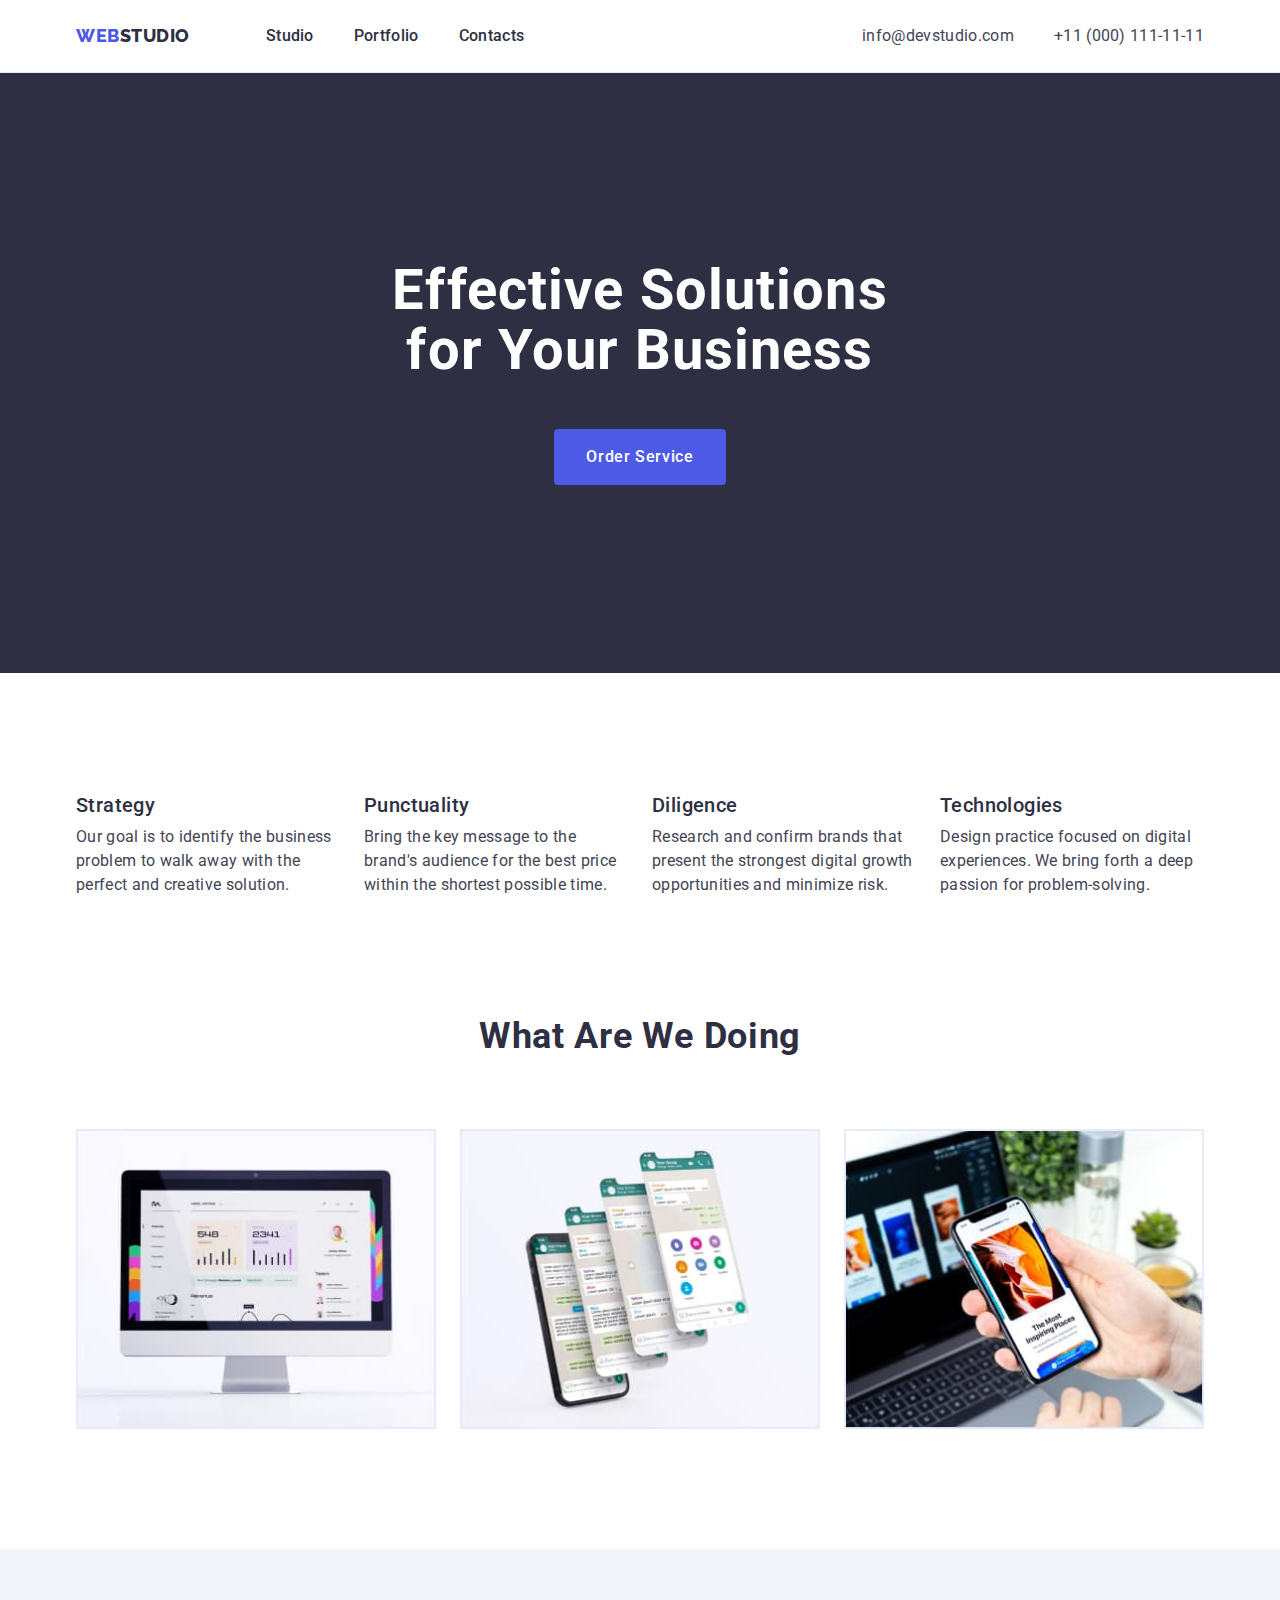
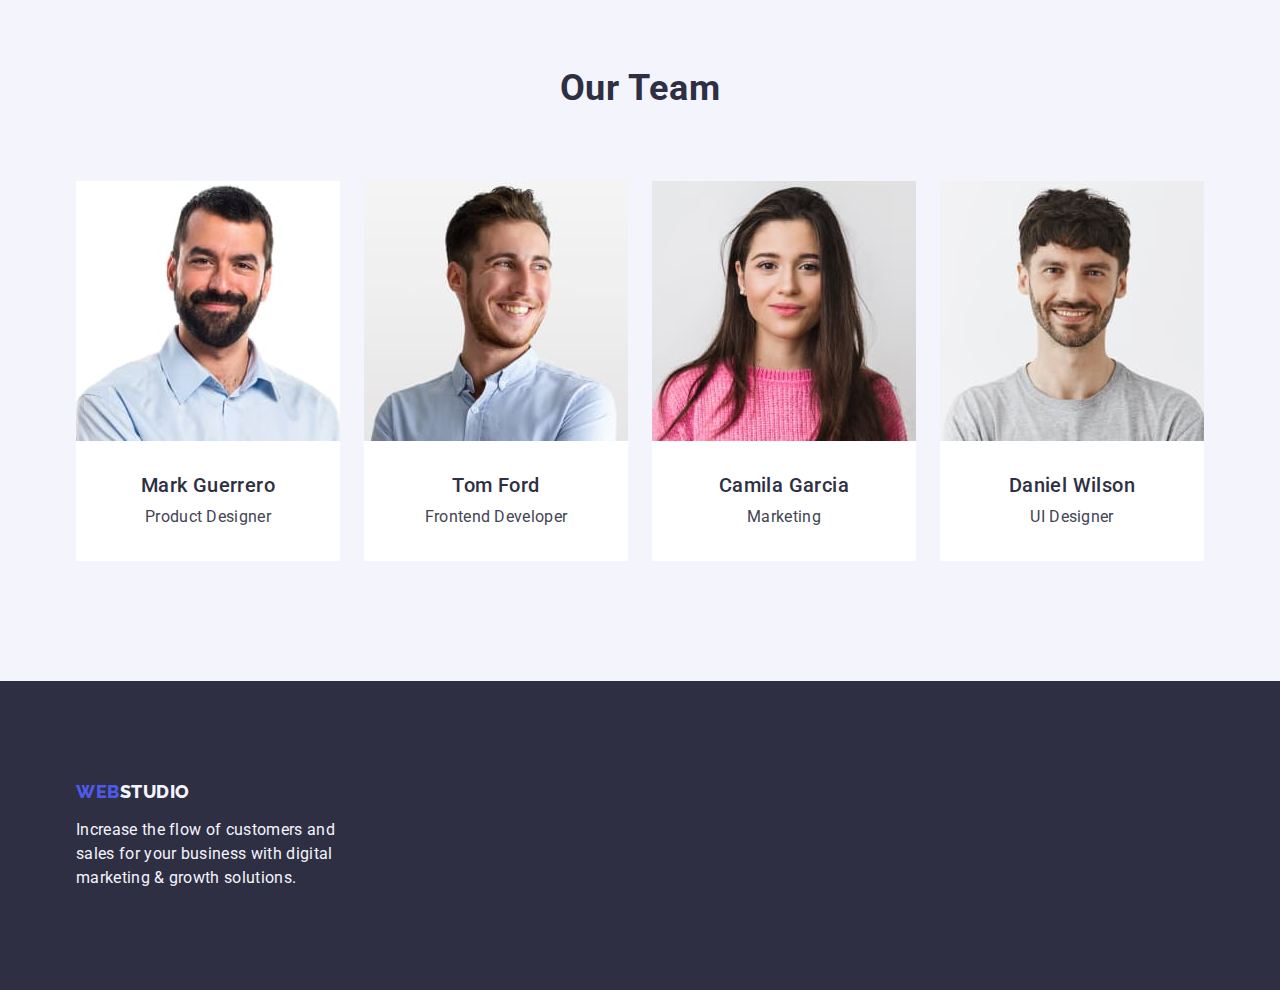
==== index.html @ 4c24cb0a "Initial commit" ====
<!DOCTYPE html>
<html lang="en">
<head>
    <meta charset="UTF-8">
    <meta http-equiv="X-UA-Compatible" content="IE=edge">
    <meta name="viewport" content="width=device-width, initial-scale=1.0">
    <title>WebStudio</title>
    <link rel="preconnect" href="https://fonts.googleapis.com">
    <link rel="preconnect" href="https://fonts.gstatic.com" crossorigin>
    <link href="https://fonts.googleapis.com/css2?family=Raleway:wght@800&family=Roboto:wght@400;500;700;900&display=swap" rel="stylesheet">
    <link rel="stylesheet" href="https://cdnjs.cloudflare.com/ajax/libs/modern-normalize/1.1.0/modern-normalize.min.css">
    <link rel="stylesheet" href="./css/styles.css">
</head>

<body>
    <header class="header">
    <div class="container header-container">

    <nav class="navigation">
              <a class="logo link" href="./index.html">
                Web<span class="accentlogo">Studio</span></a>

       <ul class="menu-list list">
        <li class="menu-list-items">
            <a class="menu-list-item link" href="./index.html">Studio</a>
        </li>
        <li class="menu-list-items">
            <a class="menu-list-item link" href="./portfolio.html">Portfolio</a>
        </li>
        <li class="menu-list-items">
            <a class="menu-list-item link" href="">Contacts</a>
        </li>
       </ul>
        </nav>

    <address class="contact">
       <ul class="contacts-list list">
        <li class="contacts-links">
            <a class="contact-link link" href="mailto:info@devstudio.com">info@devstudio.com</a>
        </li>
        <li class="contacts-links">
            <a class="contact-link link" href="tel:+11(000)1111111">+11 (000) 111-11-11</a>
        </li>
       </ul>
      </address>
      </div>
      

    </header>


    <main>
         
         <!--HERO-->

        <section class="hero"> 
        <div class="container">

         <h1 class="main-title">Effective Solutions for Your Business</h1>
        <button class="modal-btn btn" type="button">Order Service</button>
        </div>
        </section>

        <!--опис сайту-->

        <section class="content section">
            <div class="container">   
             <h2 class="visually-hidden title">content</h2>  
            <ul class="content-list list">
                <li class="content-item-box">
                    <h3 class="content-title">Strategy</h3>
                    <p class="content-item">Our goal is to identify the business
                        problem to walk away with the perfect and creative solution. </p>
                </li>
                <li class="content-item-box">
                    <h3 class="content-title">Punctuality</h3>
                    <p class="content-item">Bring the key message to the brand's audience for the best price within the shortest possible time.</p>
                </li>
                <li class="content-item-box">
                    <h3 class="content-title">Diligence</h3>
                    <p class="content-item">Research and confirm brands that present the strongest digital growth opportunities and minimize risk.</p>
                </li>
                <li class="content-item-box">
                    <h3 class="content-title">Technologies</h3>
                    <p class="content-item">Design practice focused on digital experiences. We bring forth a deep passion for problem-solving.</p>
                </li>
            </ul>
        </div>
        </section>

        <!--Галерея-->

        <section class="gallery section">
            <div class="container">
            <h2 class="gallery-title title">What are we doing</h2>
            <ul class=" gallery-items list">
                <li class="gallery-items-box">
                    <img class="gallery-img" src="./images/gadgets/Rectangle711.jpg" 
                     alt="monitor"
                     width="360"
                     height="300">  
                     
                </li>
                <li class="gallery-items-box">
                    <img class="gallery-img" src="./images/gadgets/Rectangle712.jpg" 
                    alt="screen"
                    width="360"
                    height="300">
                </li>
                <li class="gallery-items-box">
                    <img class="gallery-img" src="./images/gadgets/Rectangle713.jpg" 
                     alt="mobilephone"
                     width="360"
                     height="300">
                </li>
            </ul>
        </div>
        </section> 
 
        <!--співробітники--> 

        <section class="user-team section">
            <div class="container">
            <h2 class="user-title title">Our Team</h2>

            <ul class="users-team  list">
                <li class="users-team-box">
                    <img class="users-team-foto" src="./images/staff/img1.jpg" 
                    alt="Mark Guerrero"
                    width="264"
                    height="260">
                    <div class="user-team-wrapper">
                    <h3 class="user-name">Mark Guerrero</h3>
                    <p class="user-position">Product Designer</p>
                </div>
                </li>
                <li class="users-team-box">
                    <img class="users-team-foto" src="./images/staff/img2.jpg" 
                     alt="Tom Ford"
                     width="264"
                     height="260">
                     <div class="user-team-wrapper">
                    <h3 class="user-name">Tom Ford</h3>
                    <p class="user-position">Frontend Developer</p>
                </div>
                </li>
                <li class="users-team-box">
                    <img class="users-team-foto" src="./images/staff/img3.jpg" 
                     alt="Camila Garcia"
                     width="264"
                     height="260">
                     <div class="user-team-wrapper">
                    <h3 class="user-name">Camila Garcia</h3>
                    <p class="user-position">Marketing</p>
                </div>
                </li>
                <li class="users-team-box">
                    <img class="users-team-foto" src="./images/staff/img4.jpg" 
                     alt="Daniel Wilson"
                     width="264"
                     height="260">
                     <div class="user-team-wrapper">
                    <h3 class="user-name">Daniel Wilson</h3>
                    <p class="user-position">UI Designer</p>
                </div>
                </li>
            </ul>
        </div>
        </section>
    </main>

      <!--Контакты-->  

    <footer class="contact-footer">
        <div class="container">
        <a class="logo-footer link" href="./index.html">
            Web<span class="accentlogo-contacts">Studio</span></a>
        <p class="contact-text">Increase the flow of customers and sales for your business with digital marketing & growth solutions.</p>
    </div>
    </footer>
    
</body>
</html>
---- css/styles.css ----
:root {
  --primary-font-family: "Roboto", sans-serif;
  --secondary-font-family: "Raleway", sans-serif;
  --primary-text-main:#2E2F42;
  --secondary-text-main:#434455;
  --accent-color: #4D5AE5;
  --text-hero-footer: #FFFFFF; 
}


body {
  font-family: var(--primary-font-family);
  color: var(--secondary-text-main);
  background-color: var(--text-hero-footer);
}



.list {
  list-style: none;
}

.link {
  text-decoration: none;
}
h1,
h2,
h3,
h4,
p {
margin-top: 0;
margin-bottom: 0;
}
ul,
ol {
margin-top: 0;
margin-bottom: 0;
padding-left: 0;
}
img {
display: block;
}

.container {
  width: 1158px;
  margin-left: auto;
  margin-right: auto;
  padding: 0 15px;
  }


.section {
padding-top: 120px;
padding-bottom: 120px;
}

.title {
  margin-bottom: 72px;
}

.btn {
  border: none;
}

.visually-hidden {
  position: absolute;
  width: 1px;
  height: 1px;
  margin: -1px;
  border: 0;
  padding: 0;
  white-space: nowrap;
  clip-path: inset(100%);
  clip: rect(0 0 0 0);
  overflow: hidden;  

} 


/*====Шапка с навигацией====*/

 
.header {
display: flex;
align-items: center;
border-bottom: 1px solid #E7E9FC;
padding: 24px 0;
 
}
.header-container {
display: flex;
align-items: center;
justify-content: space-between;

}  
 
 
.navigation { 
display: flex;
align-items: center;


}

.menu-list {   
display: flex;   
    

} 

     
.logo {
  margin-right: 76px;
  font-family: var(--secondary-font-family);
  font-weight: 800;  
  font-size: 18px;
  line-height: 1.17;
  letter-spacing: 0.03em;
  color: var(--accent-color);
  text-transform: uppercase;
}

.accentlogo {
  color: var(--primary-text-main);
}

 
.menu-list-item {
  padding: 24px 0;
  font-weight: 500; 
  font-size: 16px;
  line-height: 1.50; 
  letter-spacing: 0.02em;
  color: var(--primary-text-main);
  
}

  
.menu-list-items:not(:last-child) {
  margin-right: 40px;
  
}
 
.menu-list-item:hover,
.menu-list-item:focus {
  color: #404bbf;
}


.contact {
  font-style: normal;
  font-size: 16px;
  line-height: 1.5;
  letter-spacing: 0.02em;
       
}

.contacts-list {
  display: flex;  
}

  
.contact-link {
   color: var(--secondary-text-main);
}
 
.contacts-links:not(:last-child) {
  margin-right: 40px;
}   

.contact-link:hover, 
.contact-link:focus {
  color: #404bbf; 
}

/*====HERO=====*/
 
.hero {
  padding: 188px 0;
  text-align: center;
  background-color: #2E2F42;
} 

.main-title {
  max-width: 496px;
  margin: 0 auto; 
  margin-bottom: 48px;
  font-style: normal;
  font-weight: 700;
  font-size: 56px;   
  line-height: 1.07;
  text-align: center;
  letter-spacing: 0.02em;
  color: var(--text-hero-footer);
}

.modal-btn {
  display: block;
  min-width: 169px; 
  height: 56px;
  margin: 0 auto; 
  padding: 16px 32px;
  font-family: var(--primary-font-family);
  font-weight: 500;
  font-size: 16px;
  line-height: 1.5;
  letter-spacing: 0.04em;
  cursor: pointer;
  color: var(--text-hero-footer);
  background-color: var(--accent-color);
  border-radius: 4px;
}

.modal-btn:hover,
.modal-btn:focus {
  background-color: #404BBF;
  box-shadow: 0px 4px 4px rgba(0, 0, 0, 0.15);
  
}

/*=====Описание сайта=====*/

.content-list {
  display: flex;
  flex-wrap: wrap; 
  gap: 24px; 
} 
 
.content-item-box {
  width: calc((100% - 72px) / 4);
  margin-right: 0
}

.content-title {
  list-style: none;
}

.content-title { 
  margin-bottom: 8px; 
  font-style: normal;
  font-weight: 500;
  font-size: 20px;
  line-height: 1.2;
  letter-spacing: 0.02em;
  color: var(--primary-text-main);
}

.content-item {
  font-size: 16px;
  line-height: 1.5;
  letter-spacing: 0.02em;
  color: var(--secondary-text-main);
}

/*======Галерея======*/

.section.gallery.section {
  padding-top: 0px;
}

.gallery-items {
  display: flex;
  flex-wrap: wrap;
  gap: 24px;
}

.gallery-items-box {
  width: calc((100% - 48px) / 3)
  margin-right: 0;
}

.gallery-title {
  font-style: normal;
  font-weight: 700;
  font-size: 36px;
  line-height: 1.11;
  text-align: center;
  letter-spacing: 0.02em;
  text-transform: capitalize;
  color: var(--primary-text-main);
}

.gallery-img {
  background: linear-gradient(0deg, rgba(77, 90, 229, 0.1), rgba(77, 90, 229, 0.1)), url(2368.jpg);
  background-blend-mode: soft-light, normal;
  border: 1px solid #E7E9FC;
}

/*========Сотрудники==========*/

.user-title {
  font-style: normal;
  font-weight: 700;
  font-size: 36px;
  line-height: 1.11;
  text-align: center;
  letter-spacing: 0.02em;
  text-transform: capitalize;
  color: var(--primary-text-main);
}

.users-team {
  display: flex;
  flex-wrap: wrap;
  gap: 24px;
}

.users-team-box {
  width: calc((100% - 72px) / 4);
  margin-right: 0;
  background-color: var(--text-hero-footer);
  border-radius: 0px 0px 4px 4px;
}  


.users-team-foto {
  background: url(man-with-laptop-presenting-something.jpg);
  border-radius: 0px;
}

.user-team-wrapper {
  background: #ffffff;
  padding: 32px 16px; 
  box-shadow: 0px 1px 2px rgba(46, 47, 66, 0.08), 0px 1px 1px rgba(46, 47, 66, 0.16),
    0px 6px 1px rgba(46, 47, 66, 0.08)
  border-radius: 0px 0px 4px 4px;
}

.user-name {
  margin-bottom: 8px;
  font-weight: 500; 
  font-size: 20px;
  line-height: 1.2;
  text-align: center;
  letter-spacing: 0.02em;
  color: var(--primary-text-main);
}
 
.user-position {
  font-size: 16px;
  line-height: 1.5;
  text-align: center;
  letter-spacing: 0.02em;
  color: var(--secondary-text-main);
}

.user-team {
  background:#F4F4FD;
}

/*=======Контакты=========*/

.logo-footer {
  display: inline-block;
  margin-bottom: 16px;
  font-family: var(--secondary-font-family);
  font-weight: 800;  
  font-size: 18px;
  line-height: 1.17;
  letter-spacing: 0.03em;
  color: var(--accent-color);
  text-transform: uppercase;
}

.accentlogo-contacts { 
 color: #f4f4fd;
}

.contact-footer {
  padding: 100px 0;
  background: #2E2F42;
} 

 .contact-text { 
  max-width: 264px;
  font-style: normal; 
  font-weight: 400;
  font-size: 16px;  
  line-height: 1.5;
  letter-spacing: 0.02em;
  color: #F4F4FD;
}

/*======Портфолио======*/

.section.portfolio.section {
  padding-top: 96px; 
}

.modal-items {
display: flex;
align-items: center;
justify-content: center;
margin-bottom: 72px;
} 
   
.modal-btn-portfolio {
  padding: 12px 24px;  
  font-family: "Roboto", sans-serif;
  font-weight: 500;
  font-size: 16px;
  line-height: 1.5;
  text-align: center;
  letter-spacing: 0.04em;
  cursor: pointer;
  background-color: #F4F4FD;
  border: 1px solid #E7E9FC;
  color: #4d5ae5;
  border-radius: 4px;
}

.modal-btn-item:not(:last-child) {
  margin-right: 24px;
} 

.modal-btn-portfolio:hover,
.modal-btn-portfolio:focus {
  background-color: #404BBF;
  color: var(--text-hero-footer);
  border: 1px solid transparent;
  box-shadow: 0px 3px 1px rgba(0, 0, 0, 0.1), 0px 2px 1px rgba(0, 0, 0, 0.08), 0px 2px 2px rgba(0, 0, 0, 0.12);
  
}

.portfolio-list {
  display: flex;
  flex-wrap: wrap;
  column-gap: 24px;
  row-gap: 48px;
}

.portfolio-list-box { 
  width: calc((100% - 48px) / 3);
  margin-right: 0;
  margin-bottom: 0;
}  

  .portfolio-card {
  
  text-decoration: none
}

.portfolio-img {
  
  background: url(4074365.jpg);
}

.portfolio-wrapper {
  background: #ffffff;
  padding: 32px 16px;  
  border: 1px solid #E7E9FC;
  border-top: none;
}  

.user-team-wrapper {
  border-top: none;
}
 
.portfolio-title { 
  font-weight: 500;
  font-size: 20px;
  line-height: 1.2;
  letter-spacing: 0.02em;
  color: var(--primary-text-main);
  margin-bottom: 8px;
}

.portfolio-text {
  font-weight: 400;
  font-size: 16px;
  line-height: 1.5;
  letter-spacing: 0.02em;
  color: var(--secondary-text-main);
}
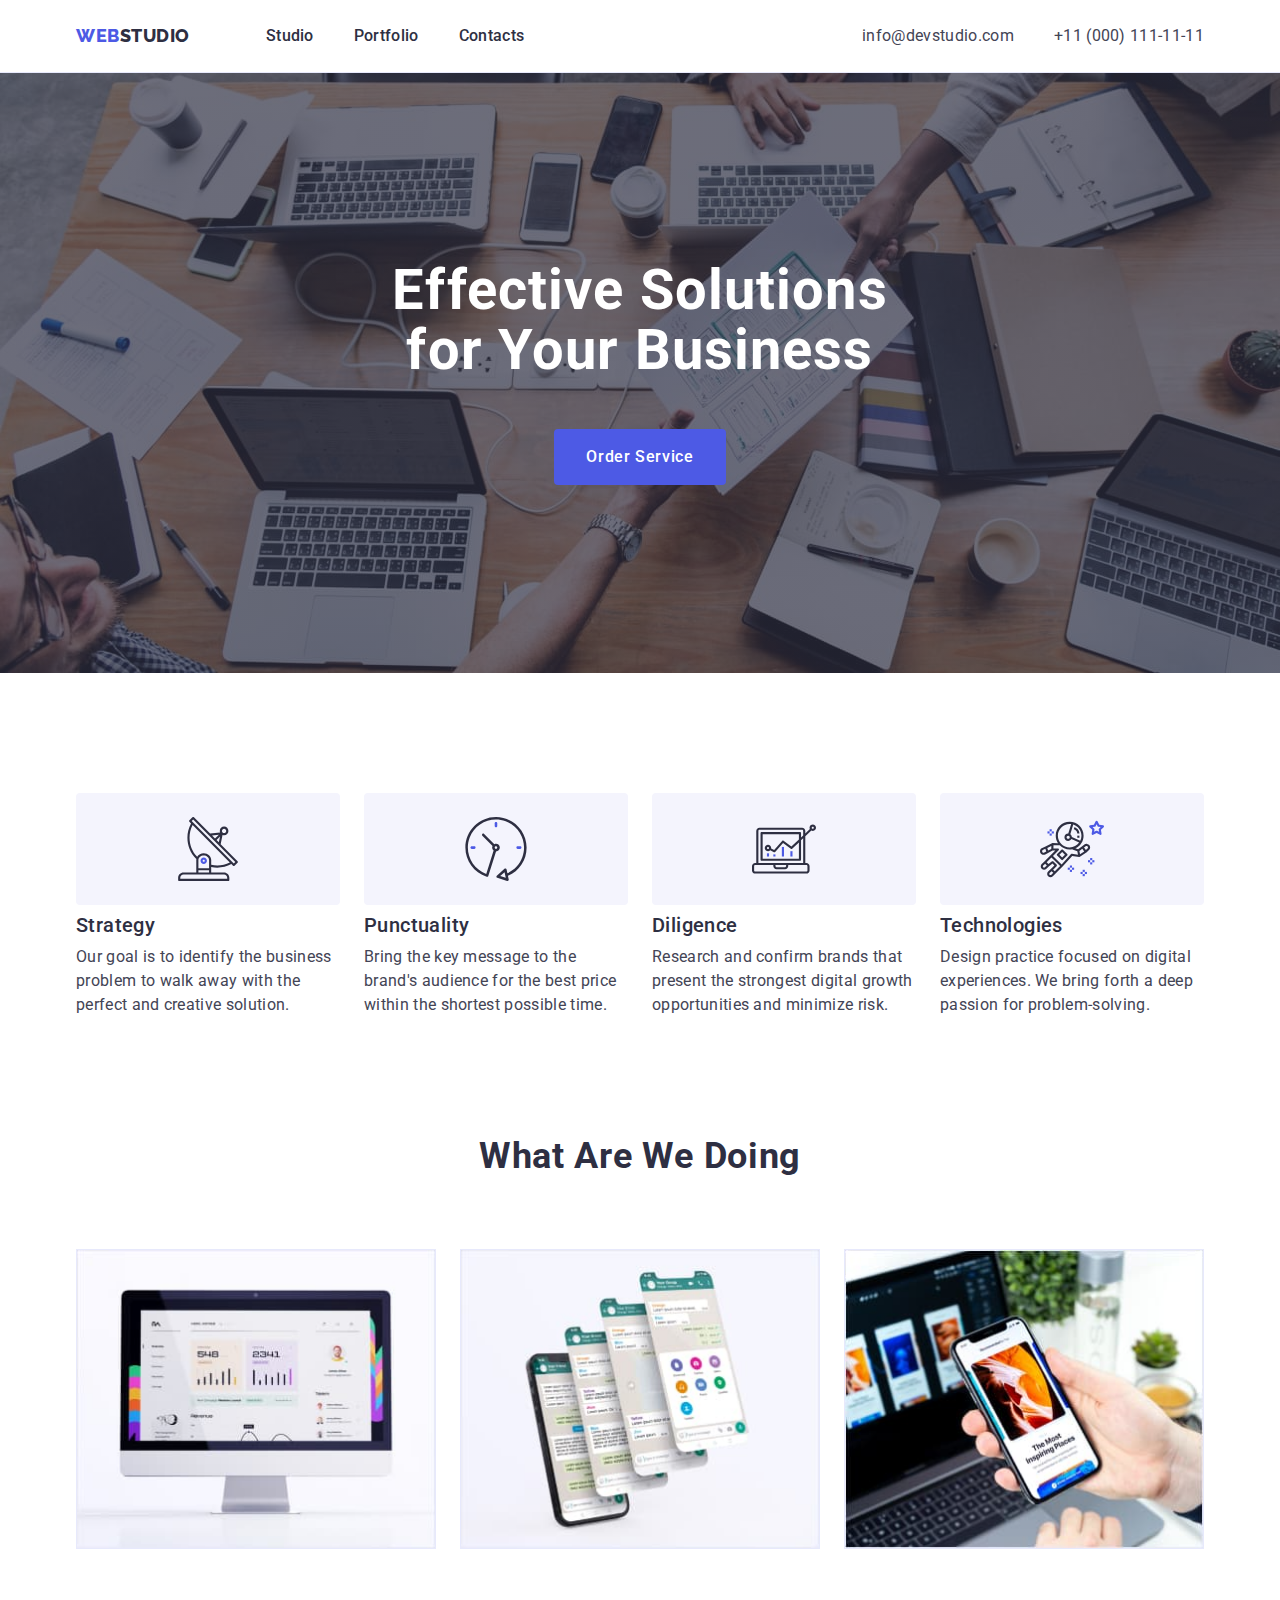
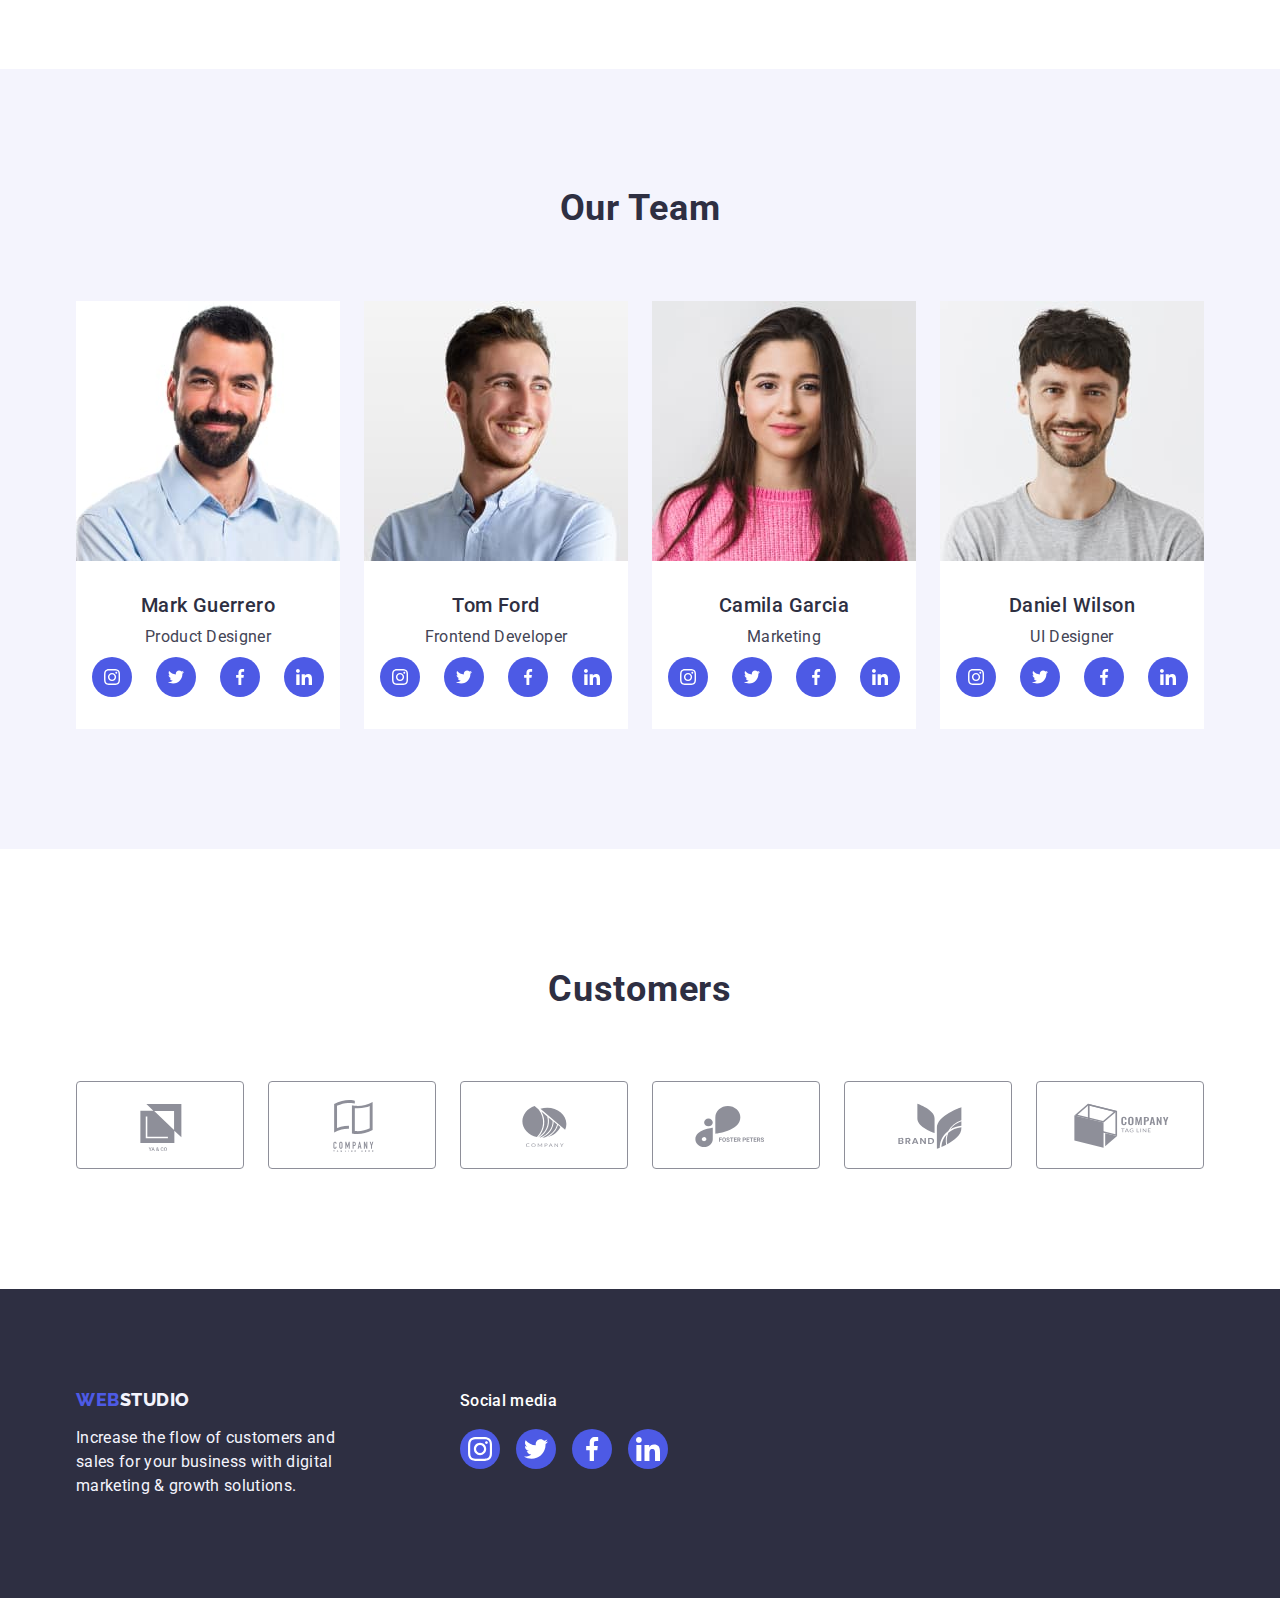
==== commit f568d177: "виконав розміщення іконок і стилізував їх" ====
--- a/index.html
+++ b/index.html
@@ -20,7 +20,7 @@
               <a class="logo link" href="./index.html">
                 Web<span class="accentlogo">Studio</span></a>
 
-       <ul class="menu-list list">
+       <ul class="menu-list list"> 
         <li class="menu-list-items">
             <a class="menu-list-item link" href="./index.html">Studio</a>
         </li>
@@ -53,7 +53,7 @@
          
          <!--HERO-->
 
-        <section class="hero"> 
+        <section class="hero overlay"> 
         <div class="container">
 
          <h1 class="main-title">Effective Solutions for Your Business</h1>
@@ -68,19 +68,47 @@
              <h2 class="visually-hidden title">content</h2>  
             <ul class="content-list list">
                 <li class="content-item-box">
+
+                    <div class="content-icon">
+                        <svg class="content-icon-list" width="64" height="64">
+                            <use href="./images/sprite.svg#icon-antenna"></use>
+                        </svg>
+                    </div>
+
                     <h3 class="content-title">Strategy</h3>
                     <p class="content-item">Our goal is to identify the business
                         problem to walk away with the perfect and creative solution. </p>
                 </li>
                 <li class="content-item-box">
+
+                    <div class="content-icon">
+                        <svg class="content-icon-list" width="64" height="64">
+                            <use href="./images/sprite.svg#icon-clock"></use>
+                        </svg>
+                    </div>
+
                     <h3 class="content-title">Punctuality</h3>
                     <p class="content-item">Bring the key message to the brand's audience for the best price within the shortest possible time.</p>
                 </li>
                 <li class="content-item-box">
+                
+                    <div class="content-icon">
+                        <svg class="content-icon-list" width="64" height="64">
+                            <use href="./images/sprite.svg#icon-diagram"></use>
+                        </svg>
+                    </div>
+
                     <h3 class="content-title">Diligence</h3>
                     <p class="content-item">Research and confirm brands that present the strongest digital growth opportunities and minimize risk.</p>
                 </li>
                 <li class="content-item-box">
+
+                    <div class="content-icon">
+                        <svg class="content-icon-list" width="64" height="64">
+                            <use href="./images/sprite.svg#icon-astronaut"></use>
+                        </svg>
+                    </div>
+
                     <h3 class="content-title">Technologies</h3>
                     <p class="content-item">Design practice focused on digital experiences. We bring forth a deep passion for problem-solving.</p>
                 </li>
@@ -132,6 +160,33 @@
                     <div class="user-team-wrapper">
                     <h3 class="user-name">Mark Guerrero</h3>
                     <p class="user-position">Product Designer</p>
+                    <ul class="social-list list">
+                        <li class="social-list-item">
+                             <a class="social-list-link" href="">
+                                 <svg class="social-list-icon" width="16" height="16">
+                                     <use href="./images/sprite.svg#icon-instagram"></use> 
+                                  </svg>  
+                             </a>
+                        </li>
+                        <li class="social-list-item">
+                          <a class="social-list-link" href="">
+                              <svg class="social-list-icon" width="16" height="16">  
+                                  <use href="./images/sprite.svg#icon-twitter"></use></svg>
+                          </a>
+                        </li>
+                        <li class="social-list-item">
+                          <a class="social-list-link" href="">
+                              <svg class="social-list-icon" width="16" height="16">
+                                  <use href="./images/sprite.svg#icon-facebook"></use></svg>
+                          </a>
+                        </li> 
+                        <li class="social-list-item">
+                          <a class="social-list-link" href="">
+                              <svg class="social-list-icon" width="16" height="16">
+                                  <use href="./images/sprite.svg#icon-linkedin"></use></svg>  
+                          </a>
+                        </li>
+                     </ul> 
                 </div>
                 </li>
                 <li class="users-team-box">
@@ -142,6 +197,33 @@
                      <div class="user-team-wrapper">
                     <h3 class="user-name">Tom Ford</h3>
                     <p class="user-position">Frontend Developer</p>
+                    <ul class="social-list list">
+                        <li class="social-list-item">
+                             <a class="social-list-link" href="">
+                                 <svg class="social-list-icon" width="16" height="16">
+                                     <use href="./images/sprite.svg#icon-instagram"></use> 
+                                  </svg>  
+                             </a>
+                        </li>
+                        <li class="social-list-item">
+                          <a class="social-list-link" href="">
+                              <svg class="social-list-icon" width="16" height="16">  
+                                  <use href="./images/sprite.svg#icon-twitter"></use></svg>
+                          </a>
+                        </li>
+                        <li class="social-list-item">
+                          <a class="social-list-link" href="">
+                              <svg class="social-list-icon" width="16" height="16">
+                                  <use href="./images/sprite.svg#icon-facebook"></use></svg>
+                          </a>
+                        </li> 
+                        <li class="social-list-item">
+                          <a class="social-list-link" href="">
+                              <svg class="social-list-icon" width="16" height="16">
+                                  <use href="./images/sprite.svg#icon-linkedin"></use></svg>  
+                          </a>
+                        </li>
+                     </ul> 
                 </div>
                 </li>
                 <li class="users-team-box">
@@ -152,6 +234,33 @@
                      <div class="user-team-wrapper">
                     <h3 class="user-name">Camila Garcia</h3>
                     <p class="user-position">Marketing</p>
+                    <ul class="social-list list">
+                        <li class="social-list-item">
+                             <a class="social-list-link" href="">
+                                 <svg class="social-list-icon" width="16" height="16">
+                                     <use href="./images/sprite.svg#icon-instagram"></use> 
+                                  </svg>  
+                             </a>
+                        </li>
+                        <li class="social-list-item">
+                          <a class="social-list-link" href="">
+                              <svg class="social-list-icon" width="16" height="16">  
+                                  <use href="./images/sprite.svg#icon-twitter"></use></svg>
+                          </a>
+                        </li>
+                        <li class="social-list-item">
+                          <a class="social-list-link" href="">
+                              <svg class="social-list-icon" width="16" height="16">
+                                  <use href="./images/sprite.svg#icon-facebook"></use></svg>
+                          </a>
+                        </li> 
+                        <li class="social-list-item">
+                          <a class="social-list-link" href="">
+                              <svg class="social-list-icon" width="16" height="16">
+                                  <use href="./images/sprite.svg#icon-linkedin"></use></svg>  
+                          </a>
+                        </li>
+                     </ul> 
                 </div>
                 </li>
                 <li class="users-team-box">
@@ -161,22 +270,136 @@
                      height="260">
                      <div class="user-team-wrapper">
                     <h3 class="user-name">Daniel Wilson</h3>
-                    <p class="user-position">UI Designer</p>
+                    <p class="user-position">UI Designer</p> 
+                    <ul class="social-list list">
+                        <li class="social-list-item">
+                             <a class="social-list-link" href="">
+                                 <svg class="social-list-icon" width="16" height="16">
+                                     <use href="./images/sprite.svg#icon-instagram"></use> 
+                                  </svg>  
+                             </a>
+                        </li>
+                        <li class="social-list-item">
+                          <a class="social-list-link" href="">
+                              <svg class="social-list-icon" width="16" height="16">  
+                                  <use href="./images/sprite.svg#icon-twitter"></use></svg>
+                          </a>
+                        </li>
+                        <li class="social-list-item">
+                          <a class="social-list-link" href="">
+                              <svg class="social-list-icon" width="16" height="16">
+                                  <use href="./images/sprite.svg#icon-facebook"></use></svg>
+                          </a>
+                        </li> 
+                        <li class="social-list-item">
+                          <a class="social-list-link" href="">
+                              <svg class="social-list-icon" width="16" height="16">
+                                  <use href="./images/sprite.svg#icon-linkedin"></use></svg>  
+                          </a>
+                        </li> 
+                     </ul> 
                 </div>
                 </li>
             </ul>
         </div>
         </section>
-    </main>
+
+        <!-- клієнти-->
+       
+        <section class="clients section">
+            <div class="container">
+              <h2 class="clients-title title">Customers</h2>
+              <ul class="clients-item">
+                <li class="client-list">
+                    <a class="client-list-link" href="">
+                        <svg class="client-icon" width="104" height="56">
+                            <use href="./images/sprite.svg#icon-customers1"></use>
+                        </svg>
+                    </a>
+                </li>
+                <li class="client-list">
+                    <a class="client-list-link" href="">
+                        <svg class="client-icon" width="104" height="56">
+                            <use href="./images/sprite.svg#icon-customers2"></use>
+                        </svg>
+                    </a>
+                </li>
+                <li class="client-list">
+                    <a class="client-list-link" href="">
+                        <svg class="client-icon" width="104" height="56">
+                            <use href="./images/sprite.svg#icon-customers3"></use>
+                        </svg>
+                    </a>
+                </li>
+                <li class="client-list">
+                    <a class="client-list-link" href="">
+                        <svg class="client-icon" width="104" height="56">
+                            <use href="./images/sprite.svg#icon-customers4"></use>
+                        </svg>
+                    </a>
+                </li>
+                <li class="client-list">
+                    <a class="client-list-link" href="">
+                        <svg class="client-icon" width="104" height="56">
+                            <use href="./images/sprite.svg#icon-customers5"></use>
+                        </svg>
+                    </a>
+                </li>
+                <li class="client-list">
+                    <a class="client-list-link" href="">
+                        <svg class="client-icon" width="104" height="56">
+                            <use href="./images/sprite.svg#icon-customers6"></use>
+                        </svg>
+                    </a>
+                </li>
+              </ul>
+              
+
+            </div> 
+        </section>     
+    
+</main>
+
 
       <!--Контакты-->  
 
     <footer class="contact-footer">
-        <div class="container">
+        <div class="footer-container container">  
+        <div class="logo-box">
         <a class="logo-footer link" href="./index.html">
             Web<span class="accentlogo-contacts">Studio</span></a>
         <p class="contact-text">Increase the flow of customers and sales for your business with digital marketing & growth solutions.</p>
     </div>
+    <div class="footer-box"> 
+        <h3 class="footer-social-text">Social media</h3>
+        <ul class="footer-social-item">
+            <li class="footer-social-list">
+                <a class="footer-social-link" href="">
+                    <svg class="footer-social-icon" width="24" height="24">
+                        <use href="./images/sprite.svg#icon-instagram"></use>
+                    </svg> </a>
+            </li> 
+            <li class="footer-social-list">
+                <a class="footer-social-link" href="">
+                    <svg class="footer-social-icon" width="24" height="24">
+                        <use href="./images/sprite.svg#icon-twitter"></use>
+                    </svg></a>
+            </li>
+            <li class="footer-social-list">
+                <a class="footer-social-link" href="">
+                    <svg class="footer-social-icon" width="24" height="24">
+                        <use href="./images/sprite.svg#icon-facebook"></use>
+                    </svg></a>
+            </li>
+            <li class="footer-social-list">
+                <a class="footer-social-link" href="">
+                    <svg class="footer-social-icon" width="24" height="24">
+                        <use href="./images/sprite.svg#icon-linkedin"></use>
+                    </svg></a>
+            </li>
+            </ul>
+    </div>
+     </div>
     </footer>
     
 </body>
--- a/css/styles.css
+++ b/css/styles.css
@@ -179,7 +179,22 @@
   padding: 188px 0;
   text-align: center;
   background-color: #2E2F42;
-} 
+  background-image: url(../images/hero/people-office\ 1\ \(1\).jpg);
+}  
+
+.overlay {
+  max-width: 1440px;
+  height: 600px;
+  margin-left: auto;
+  margin-right: auto;
+  background-image: linear-gradient(
+    rgba(46, 47, 66, 0.7),
+    rgba(46, 47, 66, 0.7)
+    ),
+    url(../images/hero/people-office\ 1\ \(1\).jpg); 
+  background-size: cover;
+  background-color: #2E2F42; 
+}
 
 .main-title {
   max-width: 496px;
@@ -220,8 +235,19 @@
 
 /*=====Описание сайта=====*/
 
+.content-icon {
+  display: flex;
+  justify-content: center;
+  align-items: center;
+  width: 264px;
+  height: 112px;
+  margin-bottom: 8px;
+  background-color: #F4F4FD;
+  border-radius: 4px;;
+}
+
 .content-list {
-  display: flex;
+  display: flex; 
   flex-wrap: wrap; 
   gap: 24px; 
 } 
@@ -342,13 +368,93 @@
   text-align: center;
   letter-spacing: 0.02em;
   color: var(--secondary-text-main);
+  margin-bottom: 8px; 
 }
 
 .user-team {
   background:#F4F4FD;
 }
 
+.social-list {
+  display: flex;
+  justify-content: space-between;
+} 
+
+.social-list-link {
+  display: flex;
+  align-items: center;
+  justify-content: center;
+  width: 40px;
+  height: 40px;
+  background-color: #4D5AE5;
+  border-radius: 50%;
+  cursor: pointer;  
+}  
+
+.social-list-icon { 
+  fill: var(--text-hero-footer)
+} 
+ 
+
+
+/*=======Клієнти=========*/
+
+.clients-title {
+  font-weight: bold; 
+  font-size: 36px;
+  line-height: 40px;
+  text-align: center;
+  letter-spacing: 0.02em;
+  color: var(--primary-text-main);
+}
+
+.clients-item {
+  display: flex;
+  justify-content: space-between;
+  list-style: none; 
+ }
+
+.client-list-link {
+  display: flex;
+  width: 168px;
+  height: 88px;
+  border: 1px solid #8E8F99;
+  border-radius: 4px;
+  justify-content: center;
+  align-items: center;
+} 
+
+.client-icon {
+  fill: #8E8F99;
+}
+
+.client-list-link:hover,
+.client-list-link:focus {
+  border-color: #404BBF; 
+}  
+
+.client-list-link:hover .client-icon ,
+.client-list-link:focus .client-icon {
+fill: #404BBF; 
+} 
+
 /*=======Контакты=========*/
+
+.contact-footer {
+  padding: 100px 0;
+  background: #2E2F42; 
+} 
+
+.footer-container { 
+  display: flex;
+  align-items: baseline;
+}
+
+.logo-box {
+  margin-right: 120px ;
+  max-width: 264px;
+} 
+
 
 .logo-footer {
   display: inline-block;
@@ -366,20 +472,52 @@
  color: #f4f4fd;
 }
 
-.contact-footer {
-  padding: 100px 0;
-  background: #2E2F42;
-} 
-
  .contact-text { 
-  max-width: 264px;
   font-style: normal; 
   font-weight: 400;
   font-size: 16px;  
   line-height: 1.5;
   letter-spacing: 0.02em;
-  color: #F4F4FD;
-}
+  color: #F4F4FD; 
+}
+
+.footer-social-text {
+  font-weight: 500; 
+  font-size: 16px;
+  line-height: 1.5;
+  letter-spacing: 0.02em;
+  color: var(--text-hero-footer);
+  margin-bottom: 16px;
+} 
+
+.footer-social-item {
+  display: flex;
+  width: 208px;
+  align-items: center;
+  justify-content: space-between;
+  list-style: none;
+  } 
+
+
+.footer-social-link {
+display: flex;
+align-items: center;
+justify-content: center;
+width: 40px;
+height: 40px;
+background-color: #4D5AE5;
+border-radius: 50%;
+}   
+
+.footer-social-icon{
+  fill:var(--text-hero-footer) ;
+} 
+
+.footer-social-link:hover,
+.footer-social-link:focus {
+  background-color: #31D0AA;
+}
+   
 
 /*======Портфолио======*/
 
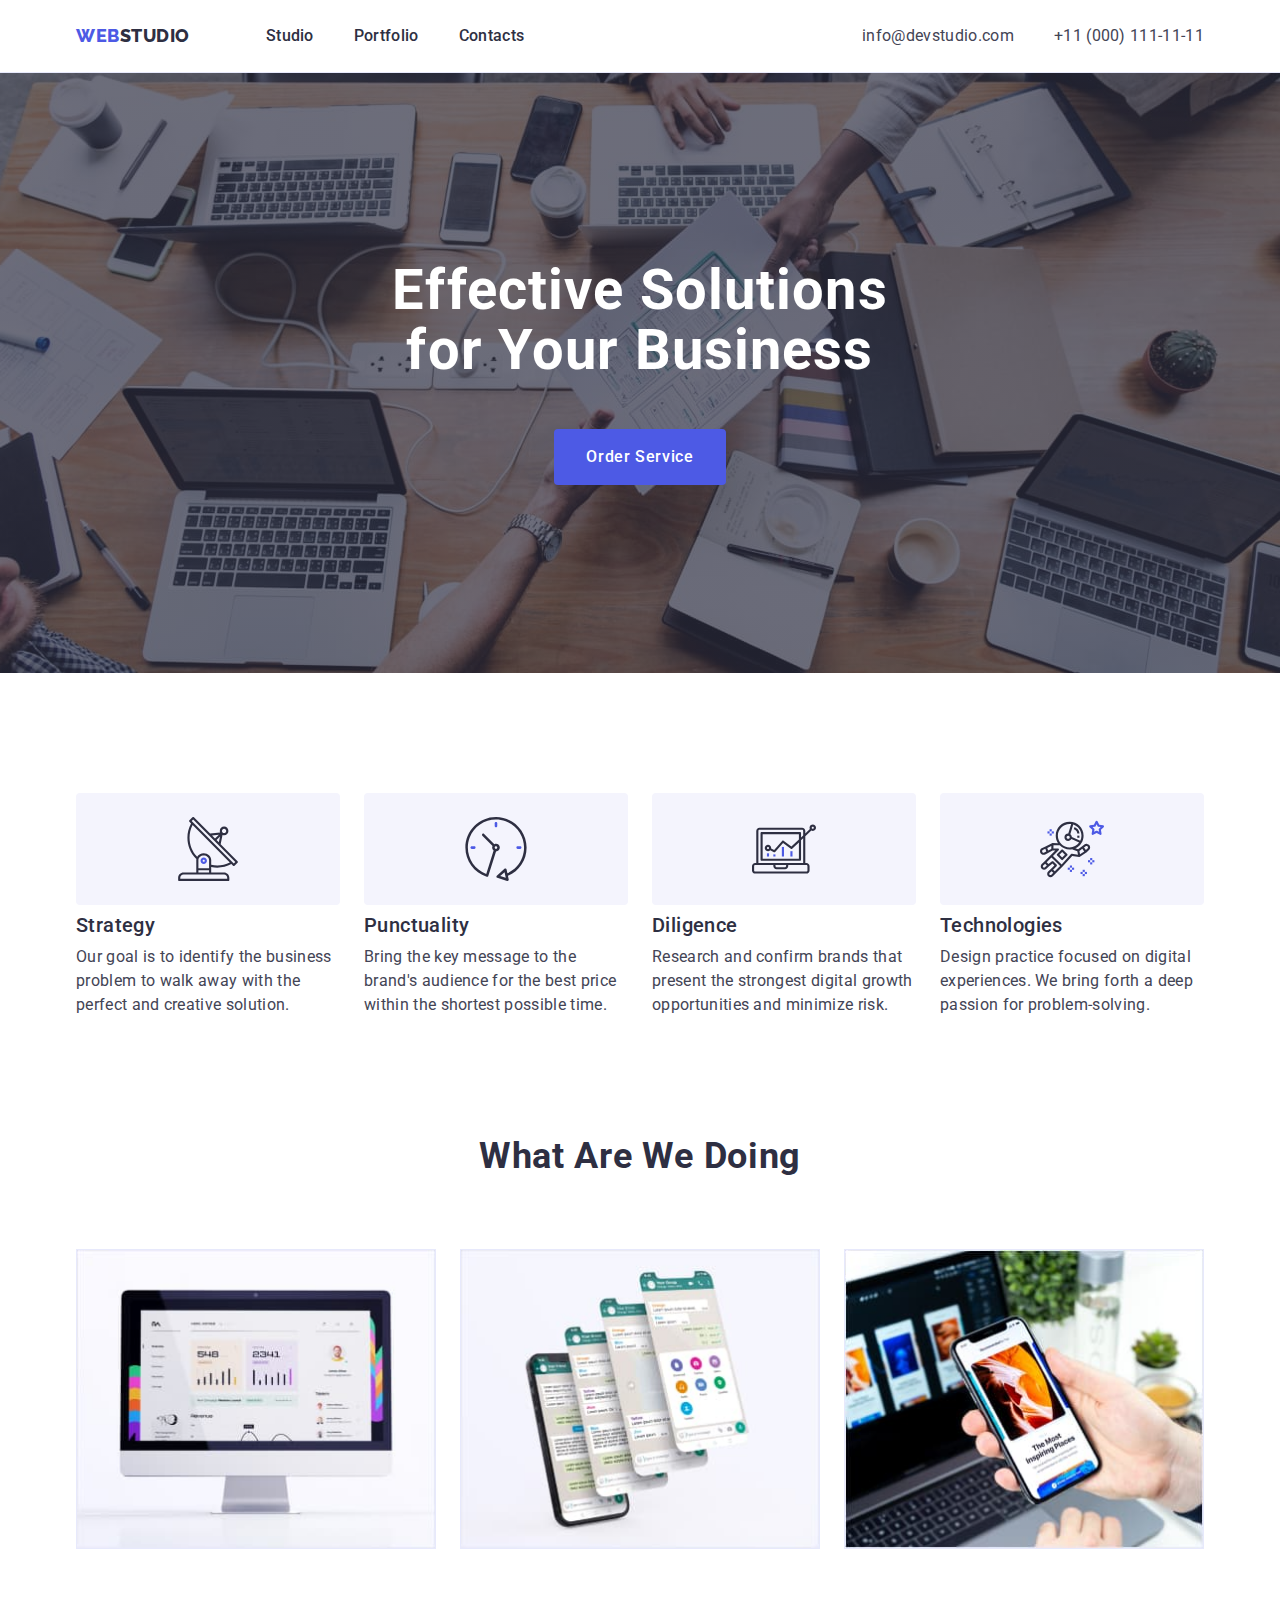
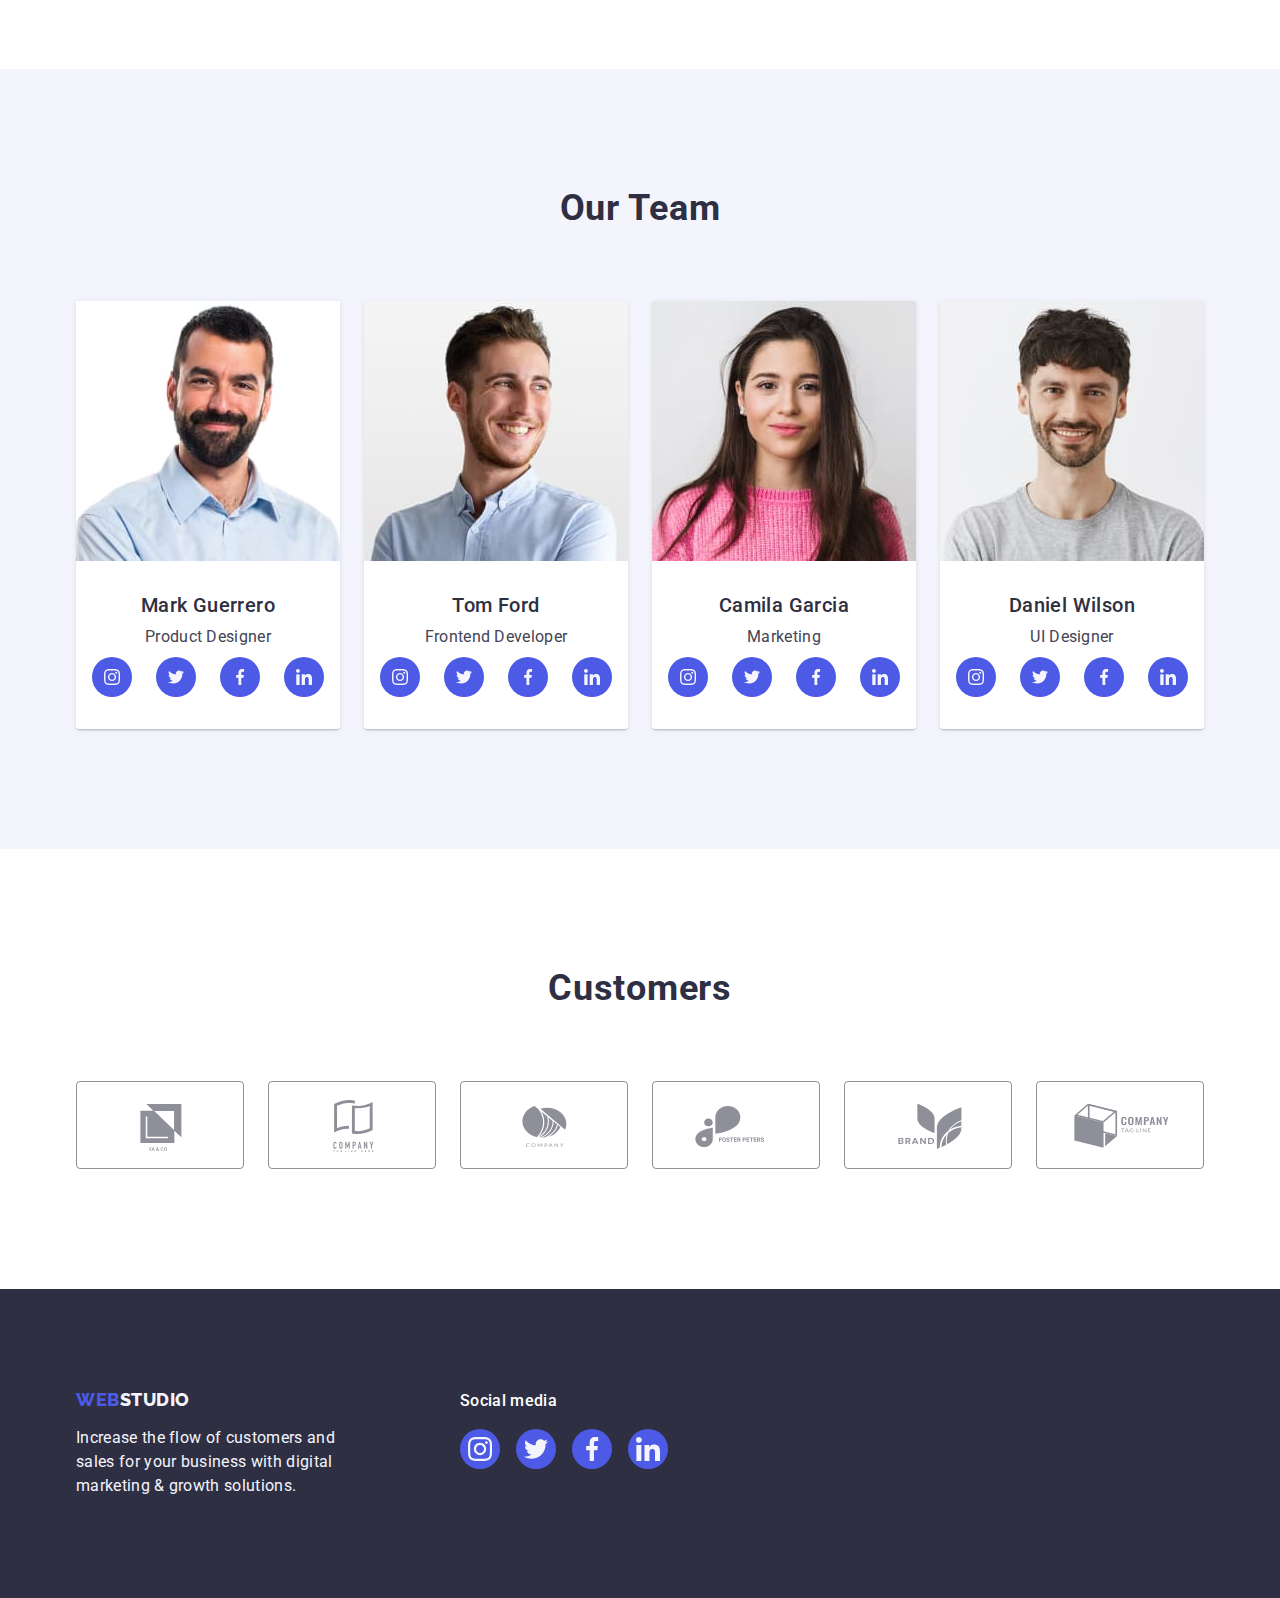
==== commit 7048d218: "виправив помилки" ====
--- a/index.html
+++ b/index.html
@@ -71,7 +71,7 @@
 
                     <div class="content-icon">
                         <svg class="content-icon-list" width="64" height="64">
-                            <use href="./images/sprite.svg#icon-antenna"></use>
+                            <use href="./images/icons.svg#icon-antenna"></use>
                         </svg>
                     </div>
 
@@ -83,7 +83,7 @@
 
                     <div class="content-icon">
                         <svg class="content-icon-list" width="64" height="64">
-                            <use href="./images/sprite.svg#icon-clock"></use>
+                            <use href="./images/icons.svg#icon-clock"></use>
                         </svg>
                     </div>
 
@@ -94,7 +94,7 @@
                 
                     <div class="content-icon">
                         <svg class="content-icon-list" width="64" height="64">
-                            <use href="./images/sprite.svg#icon-diagram"></use>
+                            <use href="./images/icons.svg#icon-diagram"></use>
                         </svg>
                     </div>
 
@@ -105,8 +105,8 @@
 
                     <div class="content-icon">
                         <svg class="content-icon-list" width="64" height="64">
-                            <use href="./images/sprite.svg#icon-astronaut"></use>
-                        </svg>
+                            <use href="./images/icons.svg#icon-astronaut"></use>
+                        </svg> 
                     </div>
 
                     <h3 class="content-title">Technologies</h3>
@@ -164,26 +164,26 @@
                         <li class="social-list-item">
                              <a class="social-list-link" href="">
                                  <svg class="social-list-icon" width="16" height="16">
-                                     <use href="./images/sprite.svg#icon-instagram"></use> 
+                                     <use href="./images/icons.svg#icon-instagram"></use> 
                                   </svg>  
                              </a>
                         </li>
                         <li class="social-list-item">
                           <a class="social-list-link" href="">
                               <svg class="social-list-icon" width="16" height="16">  
-                                  <use href="./images/sprite.svg#icon-twitter"></use></svg>
-                          </a>
-                        </li>
-                        <li class="social-list-item">
-                          <a class="social-list-link" href="">
-                              <svg class="social-list-icon" width="16" height="16">
-                                  <use href="./images/sprite.svg#icon-facebook"></use></svg>
+                                  <use href="./images/icons.svg#icon-twitter"></use></svg>
+                          </a>
+                        </li>
+                        <li class="social-list-item">
+                          <a class="social-list-link" href="">
+                              <svg class="social-list-icon" width="16" height="16">
+                                  <use href="./images/icons.svg#icon-facebook"></use></svg>
                           </a>
                         </li> 
                         <li class="social-list-item">
                           <a class="social-list-link" href="">
                               <svg class="social-list-icon" width="16" height="16">
-                                  <use href="./images/sprite.svg#icon-linkedin"></use></svg>  
+                                  <use href="./images/icons.svg#icon-linkedin"></use></svg>  
                           </a>
                         </li>
                      </ul> 
@@ -201,26 +201,26 @@
                         <li class="social-list-item">
                              <a class="social-list-link" href="">
                                  <svg class="social-list-icon" width="16" height="16">
-                                     <use href="./images/sprite.svg#icon-instagram"></use> 
+                                     <use href="./images/icons.svg#icon-instagram"></use> 
                                   </svg>  
                              </a>
                         </li>
                         <li class="social-list-item">
                           <a class="social-list-link" href="">
                               <svg class="social-list-icon" width="16" height="16">  
-                                  <use href="./images/sprite.svg#icon-twitter"></use></svg>
-                          </a>
-                        </li>
-                        <li class="social-list-item">
-                          <a class="social-list-link" href="">
-                              <svg class="social-list-icon" width="16" height="16">
-                                  <use href="./images/sprite.svg#icon-facebook"></use></svg>
+                                  <use href="./images/icons.svg#icon-twitter"></use></svg>
+                          </a>
+                        </li>
+                        <li class="social-list-item">
+                          <a class="social-list-link" href="">
+                              <svg class="social-list-icon" width="16" height="16">
+                                  <use href="./images/icons.svg#icon-facebook"></use></svg>
                           </a>
                         </li> 
                         <li class="social-list-item">
                           <a class="social-list-link" href="">
                               <svg class="social-list-icon" width="16" height="16">
-                                  <use href="./images/sprite.svg#icon-linkedin"></use></svg>  
+                                  <use href="./images/icons.svg#icon-linkedin"></use></svg>  
                           </a>
                         </li>
                      </ul> 
@@ -238,26 +238,26 @@
                         <li class="social-list-item">
                              <a class="social-list-link" href="">
                                  <svg class="social-list-icon" width="16" height="16">
-                                     <use href="./images/sprite.svg#icon-instagram"></use> 
+                                     <use href="./images/icons.svg#icon-instagram"></use> 
                                   </svg>  
                              </a>
                         </li>
                         <li class="social-list-item">
                           <a class="social-list-link" href="">
                               <svg class="social-list-icon" width="16" height="16">  
-                                  <use href="./images/sprite.svg#icon-twitter"></use></svg>
-                          </a>
-                        </li>
-                        <li class="social-list-item">
-                          <a class="social-list-link" href="">
-                              <svg class="social-list-icon" width="16" height="16">
-                                  <use href="./images/sprite.svg#icon-facebook"></use></svg>
+                                  <use href="./images/icons.svg#icon-twitter"></use></svg>
+                          </a>
+                        </li>
+                        <li class="social-list-item">
+                          <a class="social-list-link" href="">
+                              <svg class="social-list-icon" width="16" height="16">
+                                  <use href="./images/icons.svg#icon-facebook"></use></svg>
                           </a>
                         </li> 
                         <li class="social-list-item">
                           <a class="social-list-link" href="">
                               <svg class="social-list-icon" width="16" height="16">
-                                  <use href="./images/sprite.svg#icon-linkedin"></use></svg>  
+                                  <use href="./images/icons.svg#icon-linkedin"></use></svg>  
                           </a>
                         </li>
                      </ul> 
@@ -275,26 +275,26 @@
                         <li class="social-list-item">
                              <a class="social-list-link" href="">
                                  <svg class="social-list-icon" width="16" height="16">
-                                     <use href="./images/sprite.svg#icon-instagram"></use> 
+                                     <use href="./images/icons.svg#icon-instagram"></use> 
                                   </svg>  
                              </a>
                         </li>
                         <li class="social-list-item">
                           <a class="social-list-link" href="">
                               <svg class="social-list-icon" width="16" height="16">  
-                                  <use href="./images/sprite.svg#icon-twitter"></use></svg>
-                          </a>
-                        </li>
-                        <li class="social-list-item">
-                          <a class="social-list-link" href="">
-                              <svg class="social-list-icon" width="16" height="16">
-                                  <use href="./images/sprite.svg#icon-facebook"></use></svg>
+                                  <use href="./images/icons.svg#icon-twitter"></use></svg>
+                          </a>
+                        </li>
+                        <li class="social-list-item">
+                          <a class="social-list-link" href="">
+                              <svg class="social-list-icon" width="16" height="16">
+                                  <use href="./images/icons.svg#icon-facebook"></use></svg>
                           </a>
                         </li> 
                         <li class="social-list-item">
                           <a class="social-list-link" href="">
                               <svg class="social-list-icon" width="16" height="16">
-                                  <use href="./images/sprite.svg#icon-linkedin"></use></svg>  
+                                  <use href="./images/icons.svg#icon-linkedin"></use></svg>  
                           </a>
                         </li> 
                      </ul> 
@@ -313,42 +313,42 @@
                 <li class="client-list">
                     <a class="client-list-link" href="">
                         <svg class="client-icon" width="104" height="56">
-                            <use href="./images/sprite.svg#icon-customers1"></use>
-                        </svg>
-                    </a>
-                </li>
-                <li class="client-list">
-                    <a class="client-list-link" href="">
-                        <svg class="client-icon" width="104" height="56">
-                            <use href="./images/sprite.svg#icon-customers2"></use>
-                        </svg>
-                    </a>
-                </li>
-                <li class="client-list">
-                    <a class="client-list-link" href="">
-                        <svg class="client-icon" width="104" height="56">
-                            <use href="./images/sprite.svg#icon-customers3"></use>
-                        </svg>
-                    </a>
-                </li>
-                <li class="client-list">
-                    <a class="client-list-link" href="">
-                        <svg class="client-icon" width="104" height="56">
-                            <use href="./images/sprite.svg#icon-customers4"></use>
-                        </svg>
-                    </a>
-                </li>
-                <li class="client-list">
-                    <a class="client-list-link" href="">
-                        <svg class="client-icon" width="104" height="56">
-                            <use href="./images/sprite.svg#icon-customers5"></use>
-                        </svg>
-                    </a>
-                </li>
-                <li class="client-list">
-                    <a class="client-list-link" href="">
-                        <svg class="client-icon" width="104" height="56">
-                            <use href="./images/sprite.svg#icon-customers6"></use>
+                            <use href="./images/icons.svg#icon-customers1"></use>
+                        </svg>
+                    </a>
+                </li>
+                <li class="client-list">
+                    <a class="client-list-link" href="">
+                        <svg class="client-icon" width="104" height="56">
+                            <use href="./images/icons.svg#icon-customers2"></use>
+                        </svg>
+                    </a>
+                </li>
+                <li class="client-list">
+                    <a class="client-list-link" href="">
+                        <svg class="client-icon" width="104" height="56">
+                            <use href="./images/icons.svg#icon-customers3"></use>
+                        </svg>
+                    </a>
+                </li>
+                <li class="client-list">
+                    <a class="client-list-link" href="">
+                        <svg class="client-icon" width="104" height="56">
+                            <use href="./images/icons.svg#icon-customers4"></use>
+                        </svg>
+                    </a>
+                </li>
+                <li class="client-list">
+                    <a class="client-list-link" href="">
+                        <svg class="client-icon" width="104" height="56">
+                            <use href="./images/icons.svg#icon-customers5"></use>
+                        </svg>
+                    </a>
+                </li>
+                <li class="client-list">
+                    <a class="client-list-link" href="">
+                        <svg class="client-icon" width="104" height="56">
+                            <use href="./images/icons.svg#icon-customers6"></use>
                         </svg>
                     </a>
                 </li>
@@ -371,30 +371,30 @@
         <p class="contact-text">Increase the flow of customers and sales for your business with digital marketing & growth solutions.</p>
     </div>
     <div class="footer-box"> 
-        <h3 class="footer-social-text">Social media</h3>
+        <p class="footer-social-text">Social media</p> 
         <ul class="footer-social-item">
             <li class="footer-social-list">
                 <a class="footer-social-link" href="">
                     <svg class="footer-social-icon" width="24" height="24">
-                        <use href="./images/sprite.svg#icon-instagram"></use>
+                        <use href="./images/icons.svg#icon-instagram"></use>
                     </svg> </a>
             </li> 
             <li class="footer-social-list">
                 <a class="footer-social-link" href="">
                     <svg class="footer-social-icon" width="24" height="24">
-                        <use href="./images/sprite.svg#icon-twitter"></use>
+                        <use href="./images/icons.svg#icon-twitter"></use>
                     </svg></a>
             </li>
             <li class="footer-social-list">
                 <a class="footer-social-link" href="">
                     <svg class="footer-social-icon" width="24" height="24">
-                        <use href="./images/sprite.svg#icon-facebook"></use>
+                        <use href="./images/icons.svg#icon-facebook"></use>
                     </svg></a>
             </li>
             <li class="footer-social-list">
                 <a class="footer-social-link" href="">
                     <svg class="footer-social-icon" width="24" height="24">
-                        <use href="./images/sprite.svg#icon-linkedin"></use>
+                        <use href="./images/icons.svg#icon-linkedin"></use>
                     </svg></a>
             </li>
             </ul>
--- a/css/styles.css
+++ b/css/styles.css
@@ -88,7 +88,7 @@
  
 }
 .header-container {
-display: flex;
+display: flex; 
 align-items: center;
 justify-content: space-between;
 
@@ -179,7 +179,7 @@
   padding: 188px 0;
   text-align: center;
   background-color: #2E2F42;
-  background-image: url(../images/hero/people-office\ 1\ \(1\).jpg);
+   
 }  
 
 .overlay {
@@ -189,14 +189,15 @@
   margin-right: auto;
   background-image: linear-gradient(
     rgba(46, 47, 66, 0.7),
-    rgba(46, 47, 66, 0.7)
-    ),
+    rgba(46, 47, 66, 0.7)), 
     url(../images/hero/people-office\ 1\ \(1\).jpg); 
   background-size: cover;
   background-color: #2E2F42; 
-}
-
-.main-title {
+  background-repeat: no-repeat;
+  background-position: center; 
+}
+
+.main-title { 
   max-width: 496px;
   margin: 0 auto; 
   margin-bottom: 48px;
@@ -329,6 +330,7 @@
   display: flex;
   flex-wrap: wrap;
   gap: 24px;
+
 }
 
 .users-team-box {
@@ -336,7 +338,10 @@
   margin-right: 0;
   background-color: var(--text-hero-footer);
   border-radius: 0px 0px 4px 4px;
-}  
+  box-shadow: 0px 1px 6px rgba(46, 47, 66, 0.08),
+   0px 1px 1px rgba(46, 47, 66, 0.16),
+   0px 2px 1px rgba(46, 47, 66, 0.08); 
+}   
 
 
 .users-team-foto {
@@ -347,13 +352,13 @@
 .user-team-wrapper {
   background: #ffffff;
   padding: 32px 16px; 
-  box-shadow: 0px 1px 2px rgba(46, 47, 66, 0.08), 0px 1px 1px rgba(46, 47, 66, 0.16),
-    0px 6px 1px rgba(46, 47, 66, 0.08)
+   
   border-radius: 0px 0px 4px 4px;
+  padding: 32px 0;
 }
 
 .user-name {
-  margin-bottom: 8px;
+  margin-bottom: 8px; 
   font-weight: 500; 
   font-size: 20px;
   line-height: 1.2;
@@ -377,7 +382,8 @@
 
 .social-list {
   display: flex;
-  justify-content: space-between;
+  justify-content: center; 
+  gap: 24px;
 } 
 
 .social-list-link {
@@ -392,8 +398,13 @@
 }  
 
 .social-list-icon { 
-  fill: var(--text-hero-footer)
-} 
+  fill: #f4f4fd; 
+} 
+
+.social-list-link:hover,
+.social-list-link:focus {
+  background-color: #404bbf; 
+}  
  
 
 
@@ -402,16 +413,17 @@
 .clients-title {
   font-weight: bold; 
   font-size: 36px;
-  line-height: 40px;
-  text-align: center;
-  letter-spacing: 0.02em;
-  color: var(--primary-text-main);
+  line-height: 1.11;
+  text-align: center;
+  letter-spacing: 0.02em;
+  color: var(--primary-text-main); 
 }
 
 .clients-item {
   display: flex;
   justify-content: space-between;
   list-style: none; 
+  gap: 24px;  
  }
 
 .client-list-link {
@@ -422,21 +434,23 @@
   border-radius: 4px;
   justify-content: center;
   align-items: center;
+  color: #8e8f99;
 } 
 
 .client-icon {
-  fill: #8E8F99;
+  fill: currentColor; 
 }
 
 .client-list-link:hover,
 .client-list-link:focus {
-  border-color: #404BBF; 
+  border-color: #404bbf;
+  color: #404bbf;  
 }  
 
 .client-list-link:hover .client-icon ,
-.client-list-link:focus .client-icon {
+.client-list-link:focus .client-icon { 
 fill: #404BBF; 
-} 
+}
 
 /*=======Контакты=========*/
 
@@ -496,7 +510,8 @@
   align-items: center;
   justify-content: space-between;
   list-style: none;
-  } 
+  gap: 16px;
+  }  
 
 
 .footer-social-link {
@@ -510,7 +525,7 @@
 }   
 
 .footer-social-icon{
-  fill:var(--text-hero-footer) ;
+  fill:#f4f4fd;
 } 
 
 .footer-social-link:hover,
